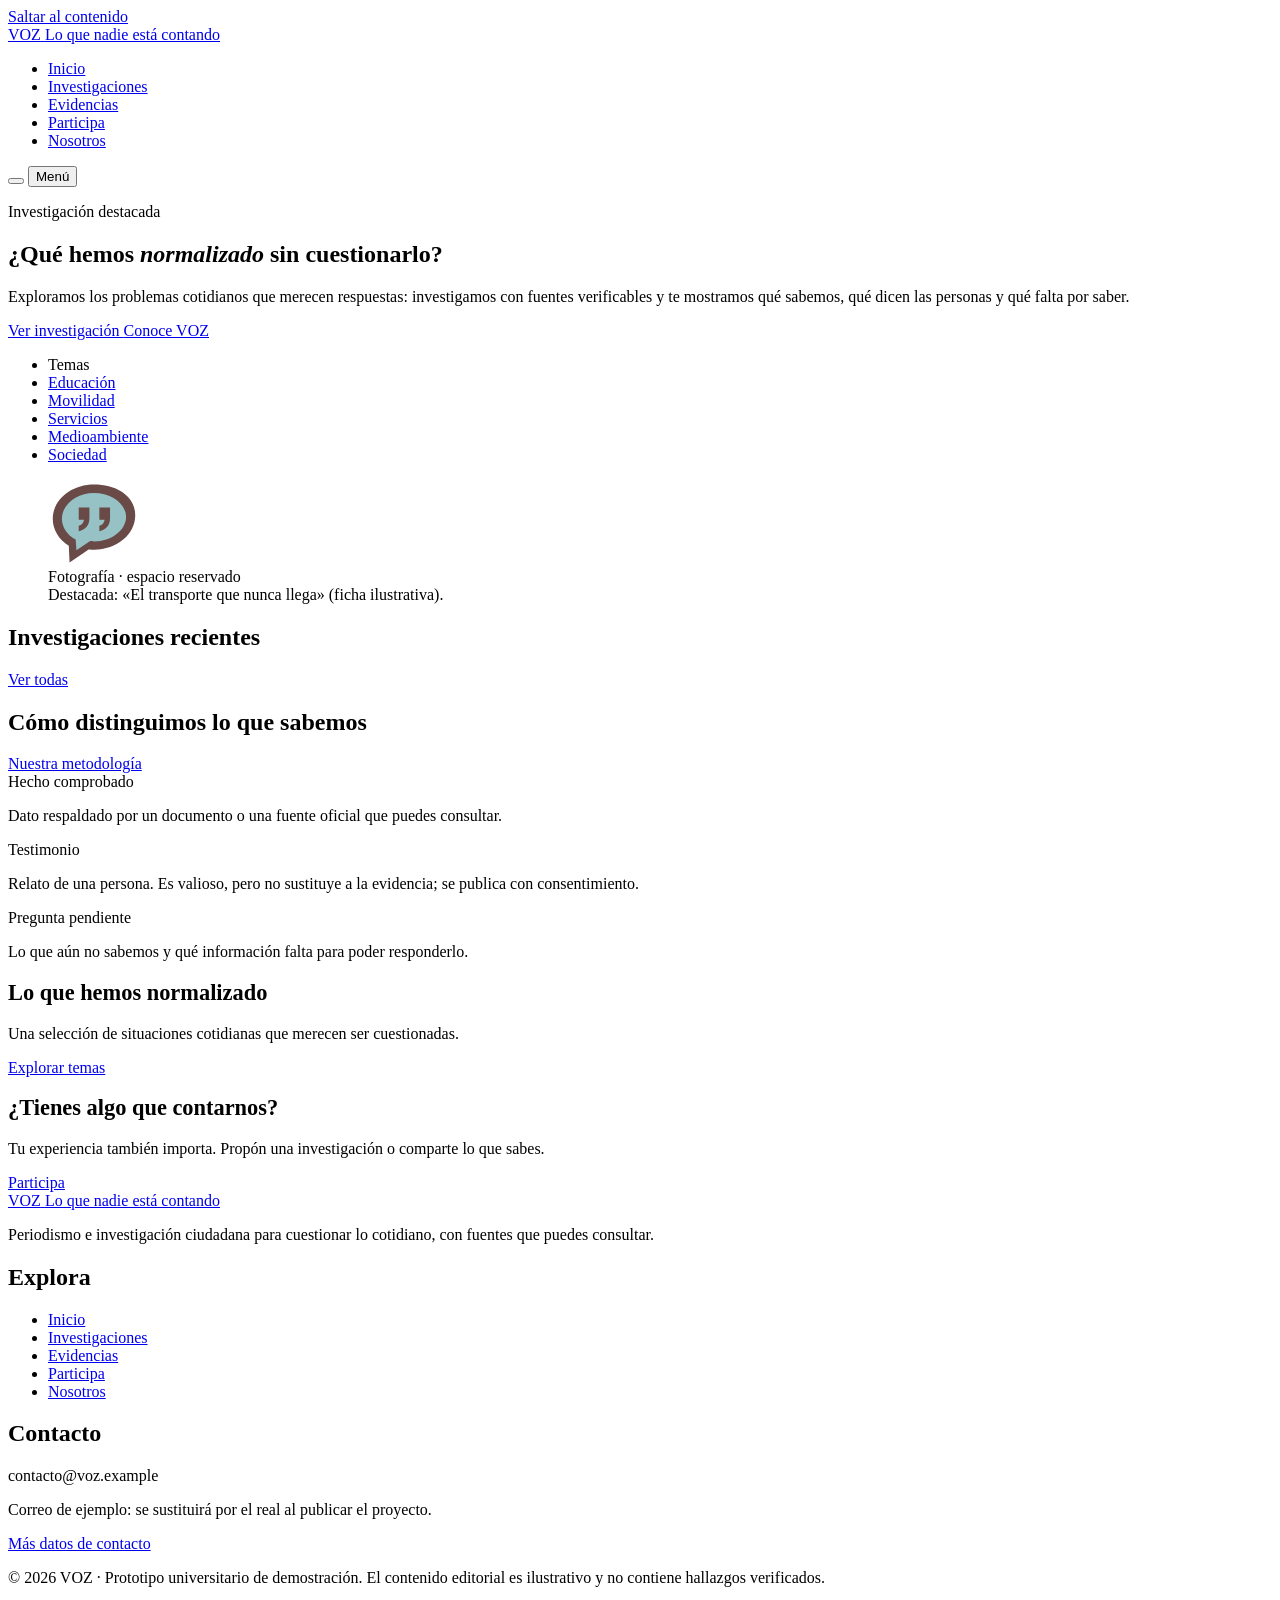
==== VOZ/index.html @ e2f1db70 "esctructura html" ====
<!DOCTYPE html>
<html lang="es">
<head>
  <meta charset="utf-8">
  <meta name="viewport" content="width=device-width, initial-scale=1">
  <title>Inicio · VOZ — Lo que nadie está contando</title>
  <meta name="description" content="VOZ es una plataforma de periodismo e investigación ciudadana que cuestiona lo cotidiano con evidencias verificables.">
  <meta name="author" content="darany ramirez">
  <meta name="theme-color" content="#694A47">
  <link rel="icon" href="img/favicon.svg" type="image/svg+xml">
  <link rel="preconnect" href="https://fonts.googleapis.com">
  <link rel="preconnect" href="https://fonts.gstatic.com" crossorigin>
  <link rel="stylesheet" href="https://fonts.googleapis.com/css2?family=Fraunces:ital,opsz,wght@0,9..144,500;0,9..144,700;0,9..144,800;1,9..144,500;1,9..144,700&family=Source+Sans+3:wght@400;600;700&display=swap">
  <link rel="stylesheet" href="css/estilos.css">
  <script>document.documentElement.classList.add('js');</script>
</head>
<body id="top">
  <a class="skip" href="#contenido">Saltar al contenido</a>
  <header class="site-header">
    <div class="container header-in">
      <a class="logo" href="index.html" aria-label="VOZ — Lo que nadie está contando. Ir al inicio">
        <span class="logo__word">VOZ</span>
        <span class="logo__tag">Lo que nadie está contando</span>
      </a>
      <nav class="nav" id="menu-principal" aria-label="Navegación principal">
        <ul>
          <li><a href="index.html" aria-current="page">Inicio</a></li>
          <li><a href="investigaciones.html">Investigaciones</a></li>
          <li><a href="evidencias.html">Evidencias</a></li>
          <li><a href="participa.html">Participa</a></li>
          <li><a href="nosotros.html">Nosotros</a></li>
        </ul>
      </nav>
      <div class="header-actions">
        <button class="icon-btn search-btn" type="button" data-buscar aria-label="Buscar en VOZ"><span data-icon="buscar"></span></button>
        <button class="icon-btn menu-toggle" type="button" aria-expanded="false" aria-controls="menu-principal">
          <span class="sr-only">Menú</span><span class="menu-toggle__bars" aria-hidden="true"></span>
        </button>
      </div>
    </div>
  </header>

  <main id="contenido">
    <section class="hero" aria-labelledby="hero-titulo">
      <div class="container hero-grid">
        <div class="hero-text">
          <p class="eyebrow">Investigación destacada</p>
          <h1 id="hero-titulo">¿Qué hemos <em>normalizado</em> sin cuestionarlo?</h1>
          <p class="lead">Exploramos los problemas cotidianos que merecen respuestas: investigamos con fuentes verificables y te mostramos qué sabemos, qué dicen las personas y qué falta por saber.</p>
          <div class="btn-row">
            <a class="btn btn-primario" href="investigaciones.html#el-transporte-que-nunca-llega">Ver investigación <span data-icon="flecha"></span></a>
            <a class="btn btn-borde" href="nosotros.html">Conoce VOZ</a>
          </div>
          <ul class="temas" aria-label="Temas que investigamos">
            <li>Temas</li>
            <li><a href="investigaciones.html?cat=educacion">Educación</a></li>
            <li><a href="investigaciones.html?cat=movilidad">Movilidad</a></li>
            <li><a href="investigaciones.html?cat=servicios">Servicios</a></li>
            <li><a href="investigaciones.html?cat=medioambiente">Medioambiente</a></li>
            <li><a href="investigaciones.html?cat=sociedad">Sociedad</a></li>
          </ul>
        </div>
        <figure class="hero-fig">
          <img class="hero-marca" src="img/marca.svg" alt="" width="92" height="84">
          <div class="ph ph--hero" role="img" aria-label="Espacio reservado para la fotografía de la investigación destacada">
            <span data-icon="imagen"></span><span class="ph__txt">Fotografía · espacio reservado</span>
          </div>
          <figcaption>Destacada: «El transporte que nunca llega» (ficha ilustrativa).</figcaption>
        </figure>
      </div>
    </section>

    <section class="section" aria-labelledby="recientes-titulo">
      <div class="container">
        <div class="sec-head">
          <h2 id="recientes-titulo">Investigaciones recientes</h2>
          <a class="link-flecha" href="investigaciones.html">Ver todas <span data-icon="flecha"></span></a>
        </div>
        <div class="grid-cards" id="recientes">
          <noscript><p>Activa JavaScript para ver las tarjetas o consulta el <a href="investigaciones.html">catálogo completo</a>.</p></noscript>
        </div>
      </div>
    </section>

    <section class="section" aria-labelledby="rigor-titulo" style="padding-top:0">
      <div class="container">
        <div class="sec-head">
          <h2 id="rigor-titulo">Cómo distinguimos lo que sabemos</h2>
          <a class="link-flecha" href="evidencias.html#metodologia">Nuestra metodología <span data-icon="flecha"></span></a>
        </div>
        <div class="leyenda">
          <div class="leyenda__item"><span class="etq etq--hecho">Hecho comprobado</span><p>Dato respaldado por un documento o una fuente oficial que puedes consultar.</p></div>
          <div class="leyenda__item"><span class="etq etq--testimonio">Testimonio</span><p>Relato de una persona. Es valioso, pero no sustituye a la evidencia; se publica con consentimiento.</p></div>
          <div class="leyenda__item"><span class="etq etq--pendiente">Pregunta pendiente</span><p>Lo que aún no sabemos y qué información falta para poder responderlo.</p></div>
        </div>
      </div>
    </section>

    <section class="section" style="padding-top:0" aria-label="Invitaciones">
      <div class="container">
        <div class="banner banner--azul">
          <span class="banner__ico" data-icon="megafono"></span>
          <div class="banner__txt">
            <h2 style="font-size:1.4rem">Lo que hemos normalizado</h2>
            <p>Una selección de situaciones cotidianas que merecen ser cuestionadas.</p>
          </div>
          <a class="btn btn-primario" href="investigaciones.html">Explorar temas <span data-icon="flecha"></span></a>
        </div>
        <div class="banner banner--cafe">
          <span class="banner__ico" data-icon="usuario"></span>
          <div class="banner__txt">
            <h2 style="font-size:1.4rem">¿Tienes algo que contarnos?</h2>
            <p>Tu experiencia también importa. Propón una investigación o comparte lo que sabes.</p>
          </div>
          <a class="btn btn-claro" href="participa.html">Participa <span data-icon="flecha"></span></a>
        </div>
      </div>
    </section>
  </main>
  <footer class="site-footer">
    <div class="container footer-in">
      <div class="footer-brand">
        <a class="logo" href="index.html" aria-label="VOZ — volver al inicio">
          <span class="logo__word">VOZ</span>
          <span class="logo__tag">Lo que nadie está contando</span>
        </a>
        <p>Periodismo e investigación ciudadana para cuestionar lo cotidiano, con fuentes que puedes consultar.</p>
      </div>
      <nav class="footer-nav" aria-label="Pie de página">
        <h2 class="footer-h">Explora</h2>
        <ul>
          <li><a href="index.html">Inicio</a></li>
          <li><a href="investigaciones.html">Investigaciones</a></li>
          <li><a href="evidencias.html">Evidencias</a></li>
          <li><a href="participa.html">Participa</a></li>
          <li><a href="nosotros.html">Nosotros</a></li>
        </ul>
      </nav>
      <div class="footer-contacto">
        <h2 class="footer-h">Contacto</h2>
        <p>contacto@voz.example</p>
        <p class="small">Correo de ejemplo: se sustituirá por el real al publicar el proyecto.</p>
        <p><a href="nosotros.html#contacto">Más datos de contacto</a></p>
      </div>
    </div>
    <div class="container footer-base">
      <p>© <span data-anio>2026</span> VOZ · Prototipo universitario de demostración. El contenido editorial es ilustrativo y no contiene hallazgos verificados.</p>
      <a href="index.html">← Volver al inicio</a>
      <a href="#top">Volver arriba ↑</a>
    </div>
  </footer>

  <script src="js/script.js"></script>
</body>
</html>
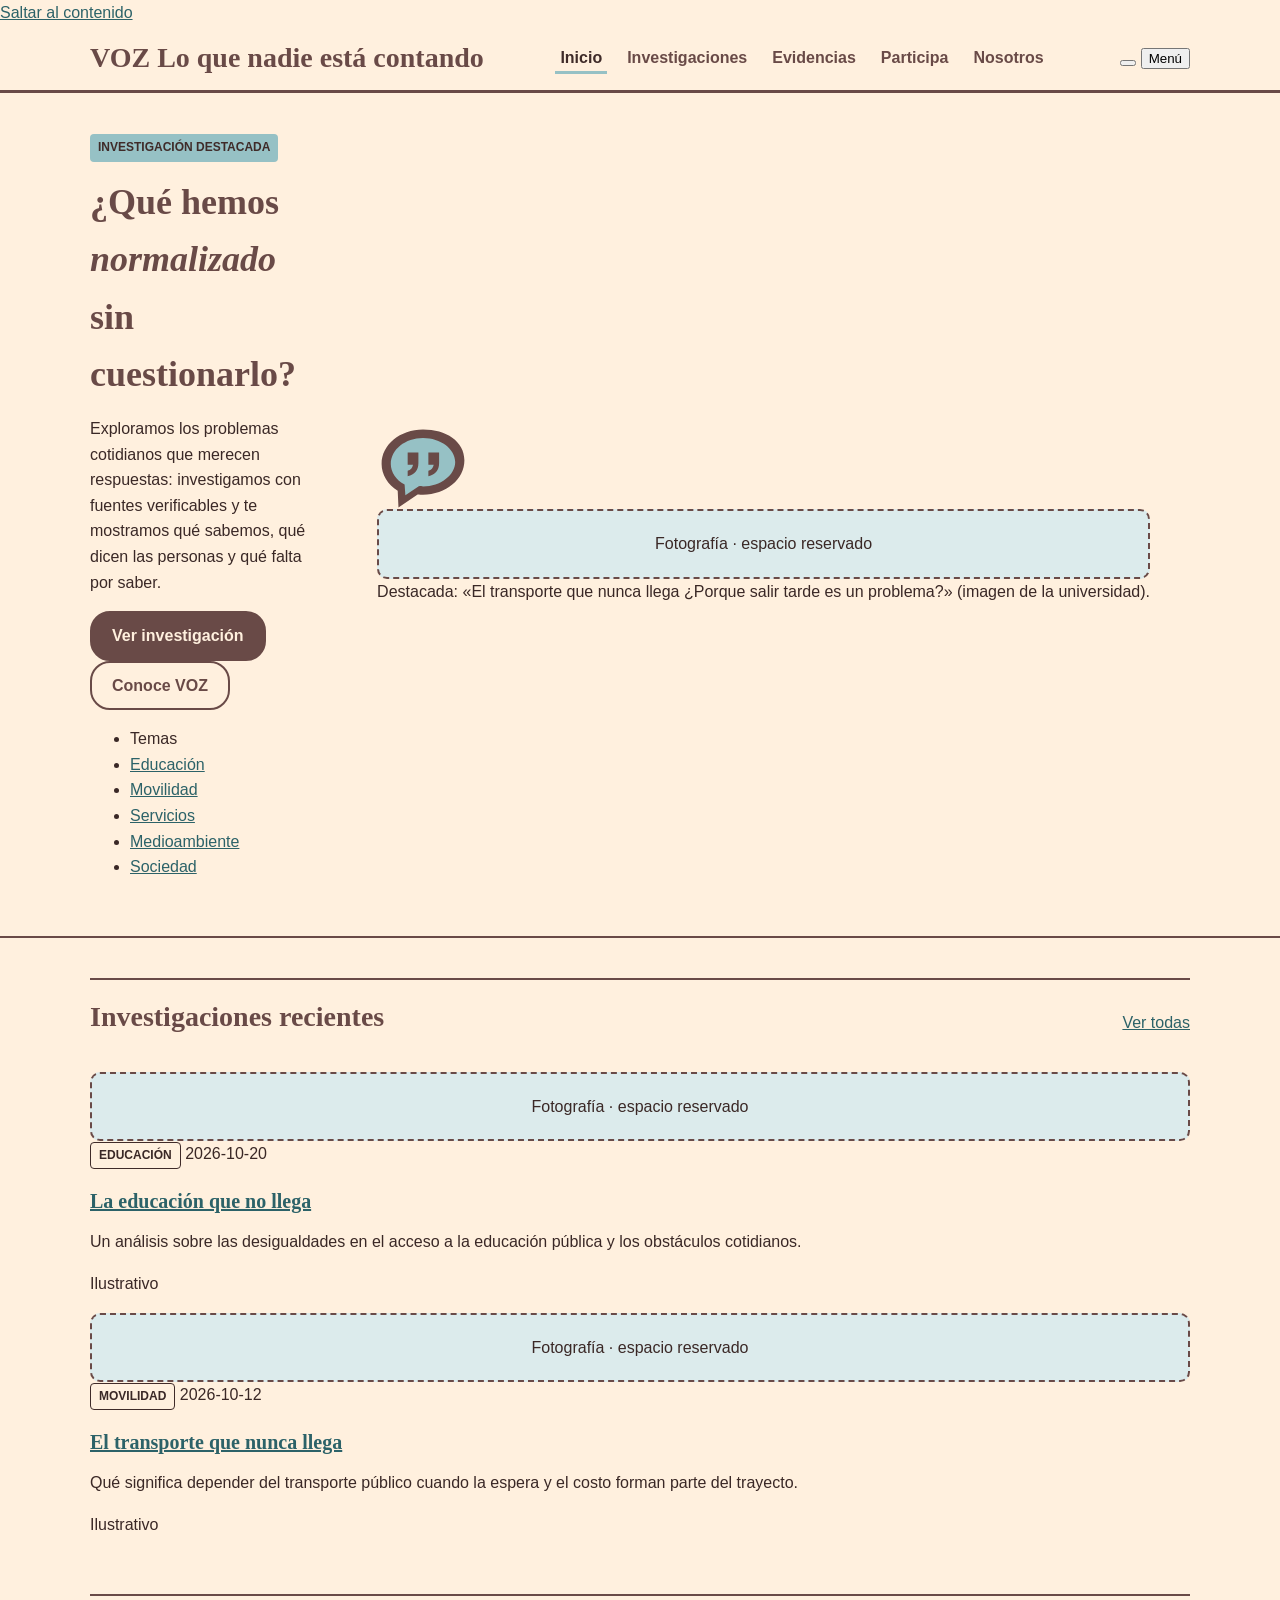
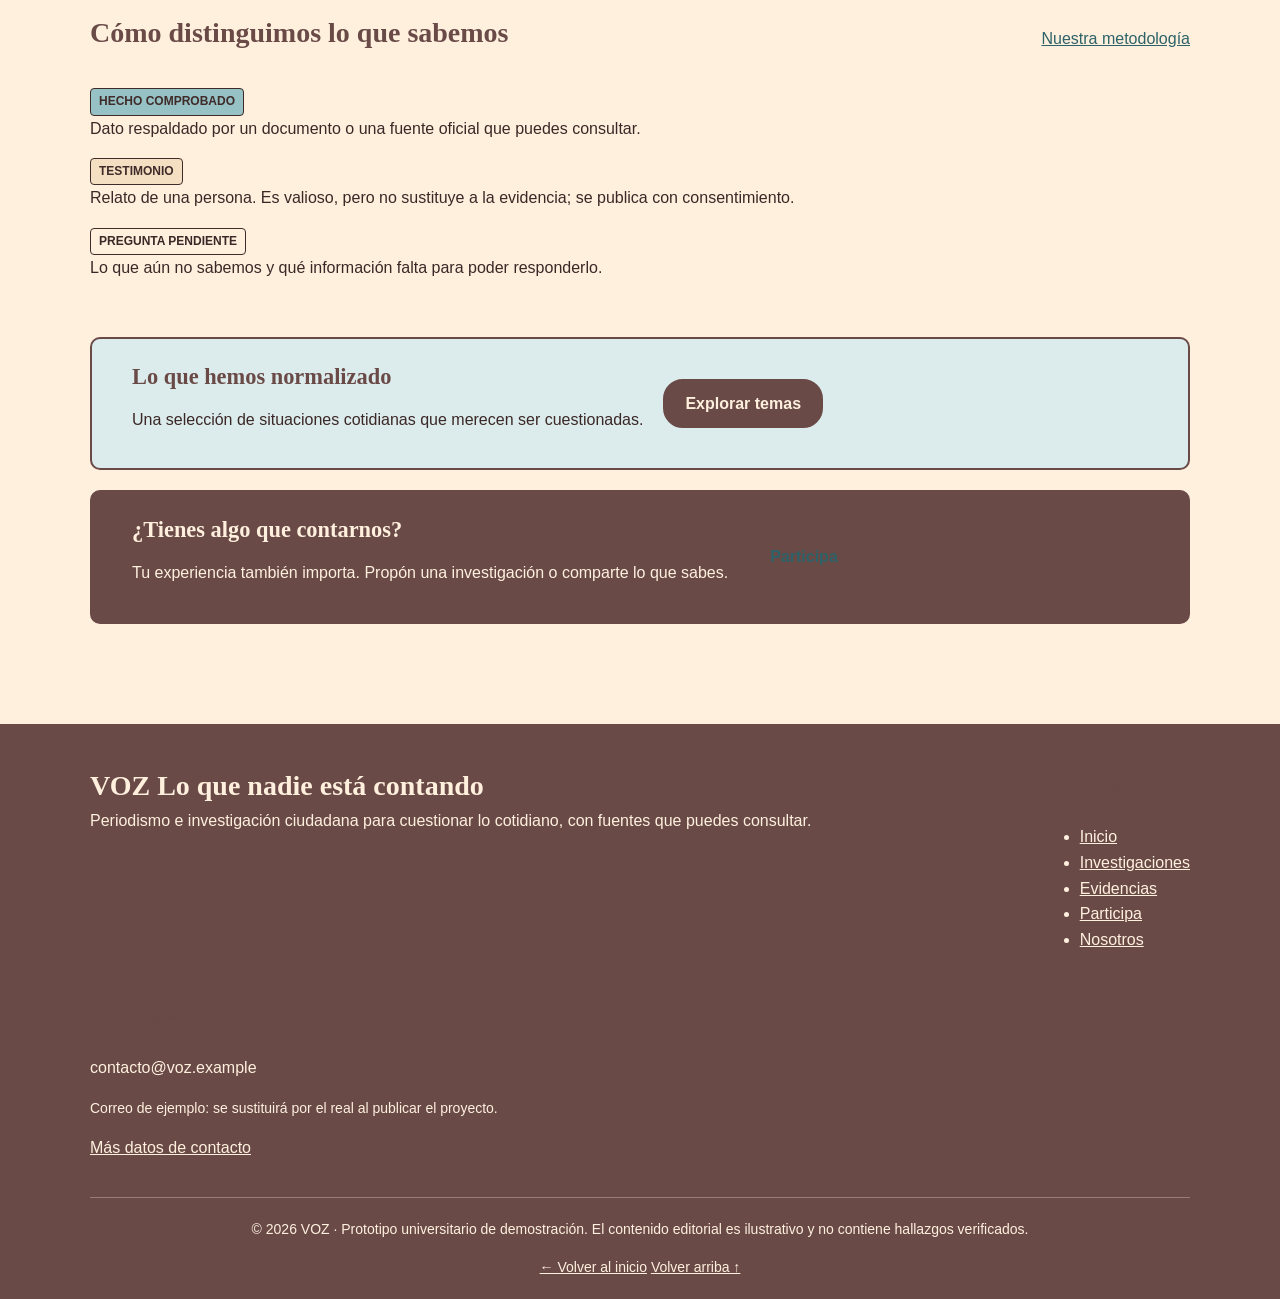
==== commit 64243307: "carga de busquedas y dialogo" ====
--- a/VOZ/index.html
+++ b/VOZ/index.html
@@ -65,7 +65,7 @@
           <div class="ph ph--hero" role="img" aria-label="Espacio reservado para la fotografía de la investigación destacada">
             <span data-icon="imagen"></span><span class="ph__txt">Fotografía · espacio reservado</span>
           </div>
-          <figcaption>Destacada: «El transporte que nunca llega» (ficha ilustrativa).</figcaption>
+          <figcaption>Destacada: «El transporte que nunca llega ¿Porque salir tarde es un problema?» (imagen de la universidad).</figcaption>
         </figure>
       </div>
     </section>
--- a/VOZ/css/estilos.css
+++ b/VOZ/css/estilos.css
@@ -0,0 +1,322 @@
+* {
+  box-sizing: border-box;
+}
+
+body {
+  margin: 0;
+  font-family: Arial, Helvetica, sans-serif;
+  font-size: 16px;
+  line-height: 1.6;
+  color: #3A2826;             /* Color de texto principal */
+  background-color: #FFF0DE;  /* Color crema de fondo */
+}
+/* Títulos */
+h1, h2, h3, h4 {
+  font-family: Georgia, serif;
+  color: #694A47;             /* Color café */
+  margin-top: 0;
+  margin-bottom: 12px;
+}
+
+h1 { font-size: 36px; }
+h2 { font-size: 28px; }
+h3 { font-size: 20px; }
+p  { margin-top: 0; margin-bottom: 16px; }
+
+/* enlaces e imagenes */
+
+a {
+  color: #2C6268;
+  text-decoration: underline;
+}
+
+a:hover {
+  color: #694A47;
+}
+
+img {
+  max-width: 100%;
+  height: auto;
+  display: block;
+}
+.container {
+  width: 90%;
+  max-width: 1100px;
+  margin: 0 auto;
+}
+
+/* Elementos secundarios */
+.muted { color: #6B5552; }
+.small { font-size: 14px; }
+
+.eyebrow {
+  display: inline-block;
+  font-size: 12px;
+  font-weight: bold;
+  text-transform: uppercase;
+  color: #3F2B29;
+  background-color: #96C1C5;
+  padding: 4px 8px;
+  border-radius: 4px;
+  margin-bottom: 12px;
+}
+
+/* cabecera y nav*/
+.site-header {
+  position: sticky;
+  top: 0;
+  background-color: #FFF0DE;
+  border-bottom: 3px solid #694A47;
+  padding: 10px 0;
+  z-index: 100;
+}
+
+.header-in {
+  display: flex;
+  align-items: center;
+  justify-content: space-between;
+}
+
+.logo {
+  text-decoration: none;
+  color: #694A47;
+  font-family: Georgia, serif;
+  font-size: 28px;
+  font-weight: bold;
+}
+
+.nav ul {
+  display: flex;
+  gap: 15px;
+  list-style: none;
+  margin: 0;
+  padding: 0;
+}
+
+.nav a {
+  text-decoration: none;
+  font-weight: bold;
+  color: #694A47;
+  padding: 5px;
+}
+
+.nav a:hover,
+.nav a[aria-current="page"] {
+  color: #3F2B29;
+  border-bottom: 3px solid #96C1C5;
+}
+
+/*botonoes*/
+
+.btn {
+  display: inline-block;
+  font-size: 16px;
+  font-weight: bold;
+  padding: 10px 20px;
+  border-radius: 20px;
+  text-decoration: none;
+  border: 2px solid #694A47;
+  cursor: pointer;
+  text-align: center;
+}
+
+.btn-primario {
+  background-color: #694A47;
+  color: #FFF0DE;
+}
+
+.btn-primario:hover {
+  background-color: #3F2B29;
+}
+
+.btn-borde {
+  background-color: transparent;
+  color: #694A47;
+}
+
+.btn-borde:hover {
+  background-color: #694A47;
+  color: #FFF0DE;
+}
+
+.btn-acento {
+  background-color: #96C1C5;
+  color: #3F2B29;
+  border-color: #3F2B29;
+}
+
+.hero, .page-hero {
+  padding: 40px 0;
+  border-bottom: 2px solid #694A47;
+}
+
+.hero-grid, .page-hero__grid {
+  display: flex;
+  gap: 30px;
+  align-items: center;
+}
+
+.hero-grid > div, .page-hero__grid > div {
+  flex: 1;
+}
+
+.section {
+  padding: 40px 0;
+}
+
+.sec-head {
+  display: flex;
+  justify-content: space-between;
+  align-items: center;
+  border-top: 2px solid #694A47;
+  padding-top: 15px;
+  margin-bottom: 20px;
+}
+
+.ph {
+  background-color: #DCEBEC;
+  border: 2px dashed #694A47;
+  border-radius: 10px;
+  padding: 20px;
+  text-align: center;
+}
+
+/* Banners destacados */
+.banner {
+  display: flex;
+  align-items: center;
+  gap: 20px;
+  padding: 20px;
+  border: 2px solid #694A47;
+  border-radius: 10px;
+  background-color: #DCEBEC;
+  margin-bottom: 20px;
+}
+
+.banner--cafe {
+  background-color: #694A47;
+  color: #FFF0DE;
+}
+
+.banner--cafe h2, .banner--cafe h3 {
+  color: #FFF0DE;
+}
+
+.chip, .etq {
+  display: inline-block;
+  font-size: 12px;
+  font-weight: bold;
+  text-transform: uppercase;
+  padding: 3px 8px;
+  border-radius: 4px;
+  border: 1px solid #3F2B29;
+}
+
+.etq--hecho {
+  background-color: #96C1C5;
+  color: #3F2B29;
+}
+
+.etq--testimonio {
+  background-color: #F5DFC3;
+  color: #3F2B29;
+}
+
+.filtros {
+  display: flex;
+  gap: 10px;
+  list-style: none;
+  padding: 0;
+  margin-bottom: 20px;
+  flex-wrap: wrap;
+}
+
+.filtro {
+  background-color: #FFF8EE;
+  border: 2px solid #694A47;
+  padding: 6px 16px;
+  border-radius: 20px;
+  cursor: pointer;
+  font-weight: bold;
+}
+
+.filtro:hover, .filtro[aria-pressed="true"] {
+  background-color: #694A47;
+  color: #FFF0DE;
+}
+.panel {
+  background-color: #FFF8EE;
+  border: 2px solid #694A47;
+  border-radius: 10px;
+  padding: 20px;
+  margin-bottom: 20px;
+}
+
+.campo {
+  margin-bottom: 15px;
+}
+
+label {
+  display: block;
+  font-weight: bold;
+  margin-bottom: 5px;
+  color: #3F2B29;
+}
+
+input[type="text"],
+input[type="email"],
+select,
+textarea {
+  width: 100%;
+  padding: 10px;
+  border: 2px solid #8A6B67;
+  border-radius: 6px;
+  background-color: #FFFFFF;
+  font-size: 16px;
+}
+
+input:focus, select:focus, textarea:focus {
+  outline: none;
+  border-color: #3F2B29;
+}
+
+.site-footer {
+  background-color: #694A47;
+  color: #FFF0DE;
+  padding: 40px 0 20px;
+  margin-top: 40px;
+}
+
+.site-footer a {
+  color: #FFF0DE;
+}
+
+.footer-in {
+  display: flex;
+  flex-wrap: wrap;
+  gap: 30px;
+  justify-content: space-between;
+  margin-bottom: 20px;
+}
+
+.footer-base {
+  border-top: 1px solid rgba(255, 240, 222, 0.3);
+  padding-top: 20px;
+  text-align: center;
+  font-size: 14px;
+}
+
+@media (max-width: 768px) {
+  /* Cambiamos las columnas a una sola fila vertical en celulares */
+  .header-in,
+  .hero-grid,
+  .page-hero__grid,
+  .banner,
+  .footer-in {
+    flex-direction: column;
+    align-items: flex-start;
+  }
+
+  h1 { font-size: 28px; }
+  h2 { font-size: 22px; }
+}
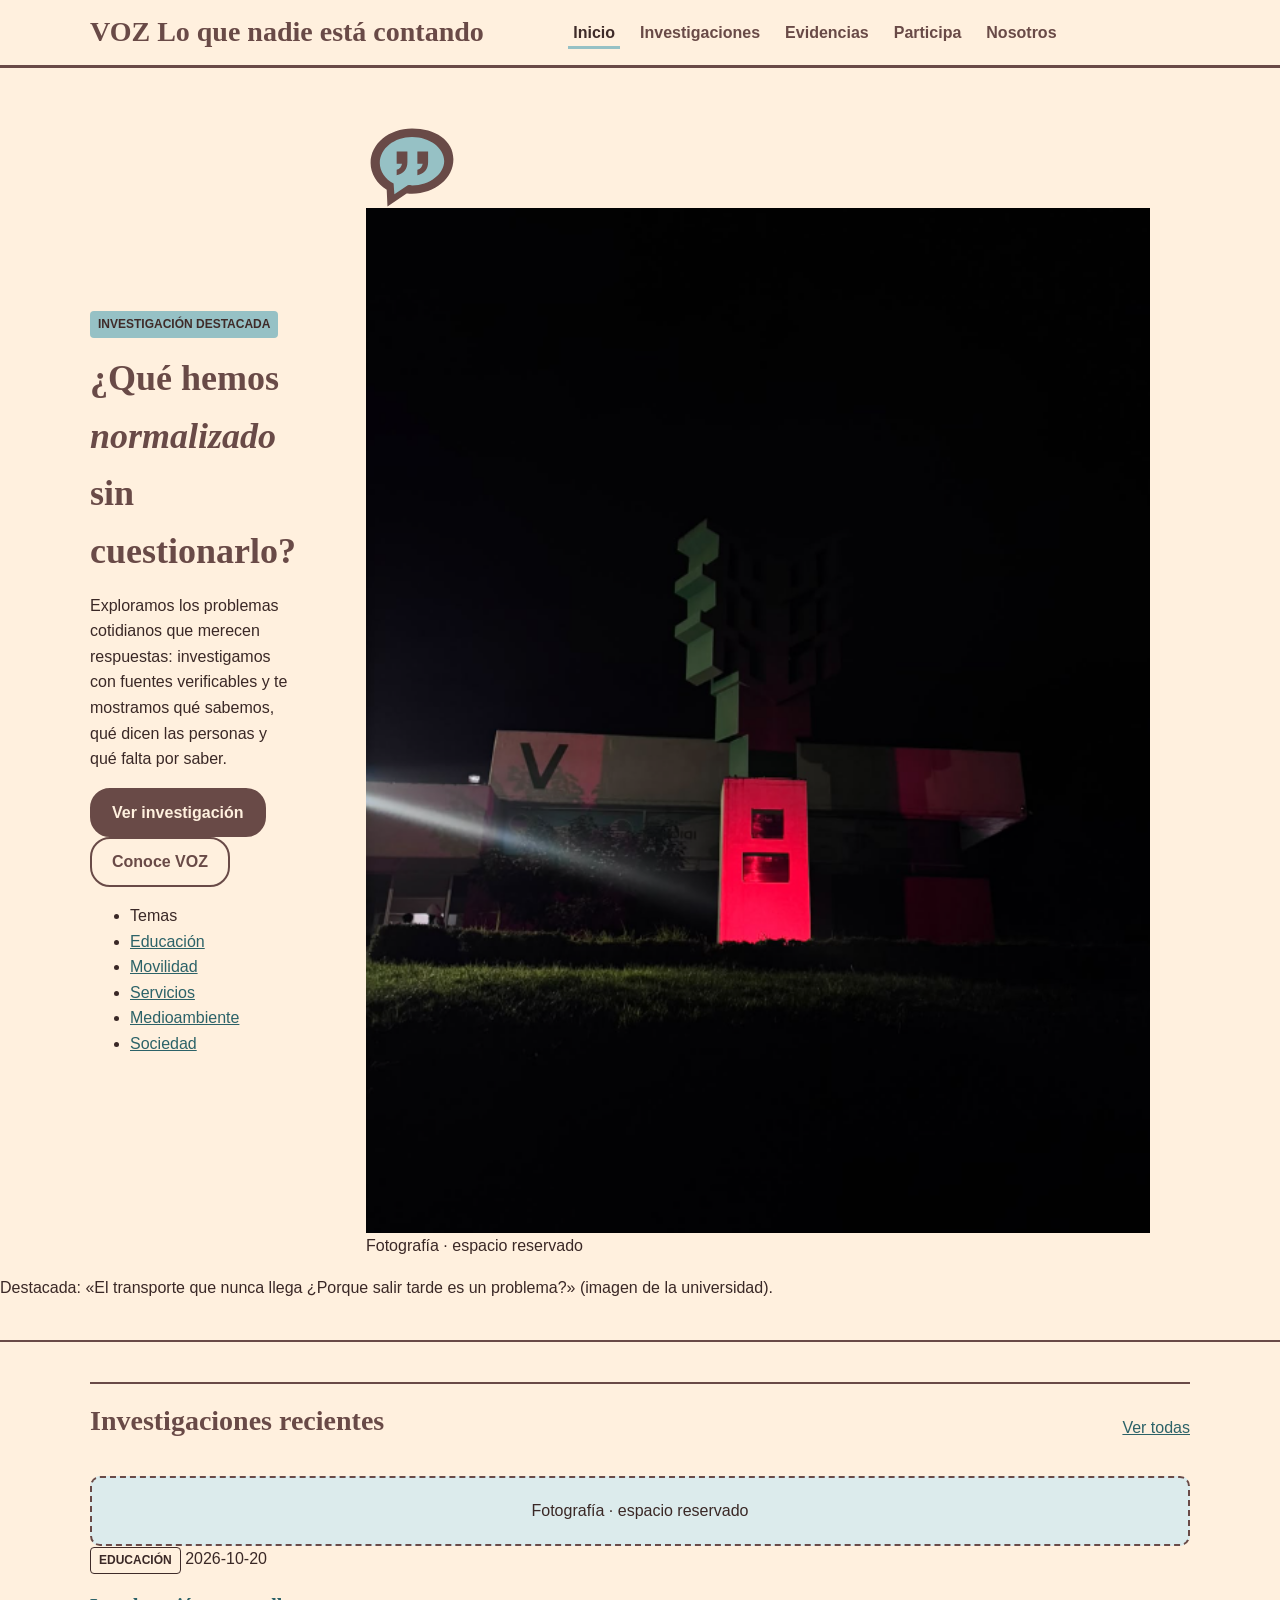
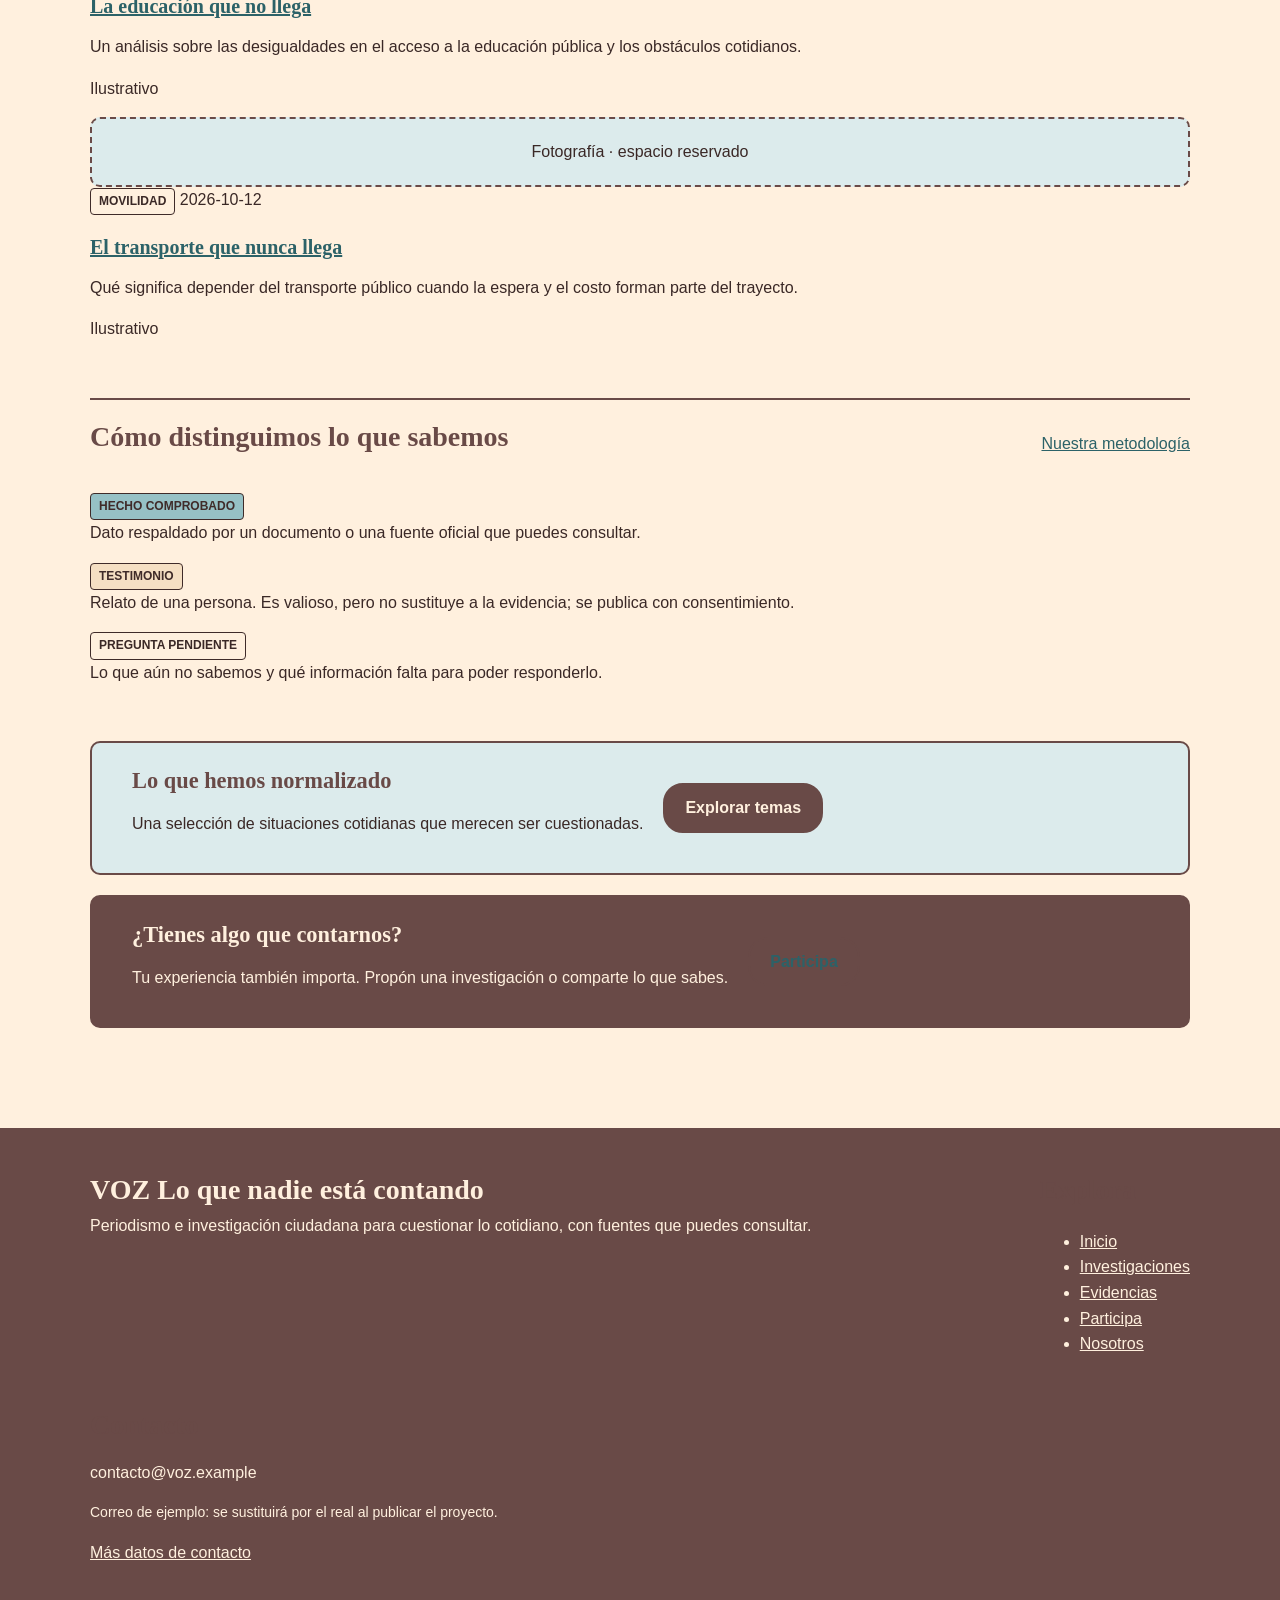
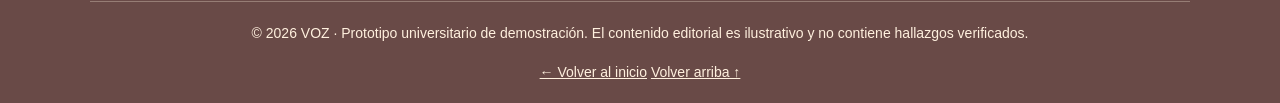
==== commit b970a6f9: "ajustes al boton saltar contenido y al boton menu" ====
--- a/VOZ/index.html
+++ b/VOZ/index.html
@@ -62,7 +62,7 @@
         </div>
         <figure class="hero-fig">
           <img class="hero-marca" src="img/marca.svg" alt="" width="92" height="84">
-          <div class="ph ph--hero" role="img" aria-label="Espacio reservado para la fotografía de la investigación destacada">
+          <img class="ph--hero" src="img/universidad.png" alt="Fotografía nocturna de la fachada de la universidad" width="800" height="600">
             <span data-icon="imagen"></span><span class="ph__txt">Fotografía · espacio reservado</span>
           </div>
           <figcaption>Destacada: «El transporte que nunca llega ¿Porque salir tarde es un problema?» (imagen de la universidad).</figcaption>
--- a/VOZ/css/estilos.css
+++ b/VOZ/css/estilos.css
@@ -22,6 +22,48 @@
 h2 { font-size: 28px; }
 h3 { font-size: 20px; }
 p  { margin-top: 0; margin-bottom: 16px; }
+
+/* Ocultar el enlace de salto fuera de la pantalla */
+.skip {
+  position: absolute;
+  top: -100px;
+  left: 10px;
+  background-color: #694A47;
+  color: #FFF0DE;
+  padding: 8px 12px;
+  border-radius: 6px;
+  z-index: 1000;
+}
+
+/* Mostrarlo únicamente cuando se navega con el teclado (Tab) */
+.skip:focus {
+  top: 10px;
+}
+
+/* Estilo base para botones con ícono */
+.icon-btn {
+  display: inline-flex;
+  align-items: center;
+  justify-content: center;
+  width: 44px;
+  height: 44px;
+  border-radius: 50%;
+  background: transparent;
+  color: #694A47;             /* Color café */
+  border: 2px solid transparent;
+  cursor: pointer;
+  font: inherit;
+}
+
+.icon-btn:hover {
+  border-color: #694A47;
+  background-color: #FFF8EE;  /* Fondo crema claro al pasar el mouse */
+}
+
+/* Ocultar el botón de menú en pantallas grandes (computadoras) */
+.menu-toggle {
+  display: none;
+}
 
 /* enlaces e imagenes */
 
